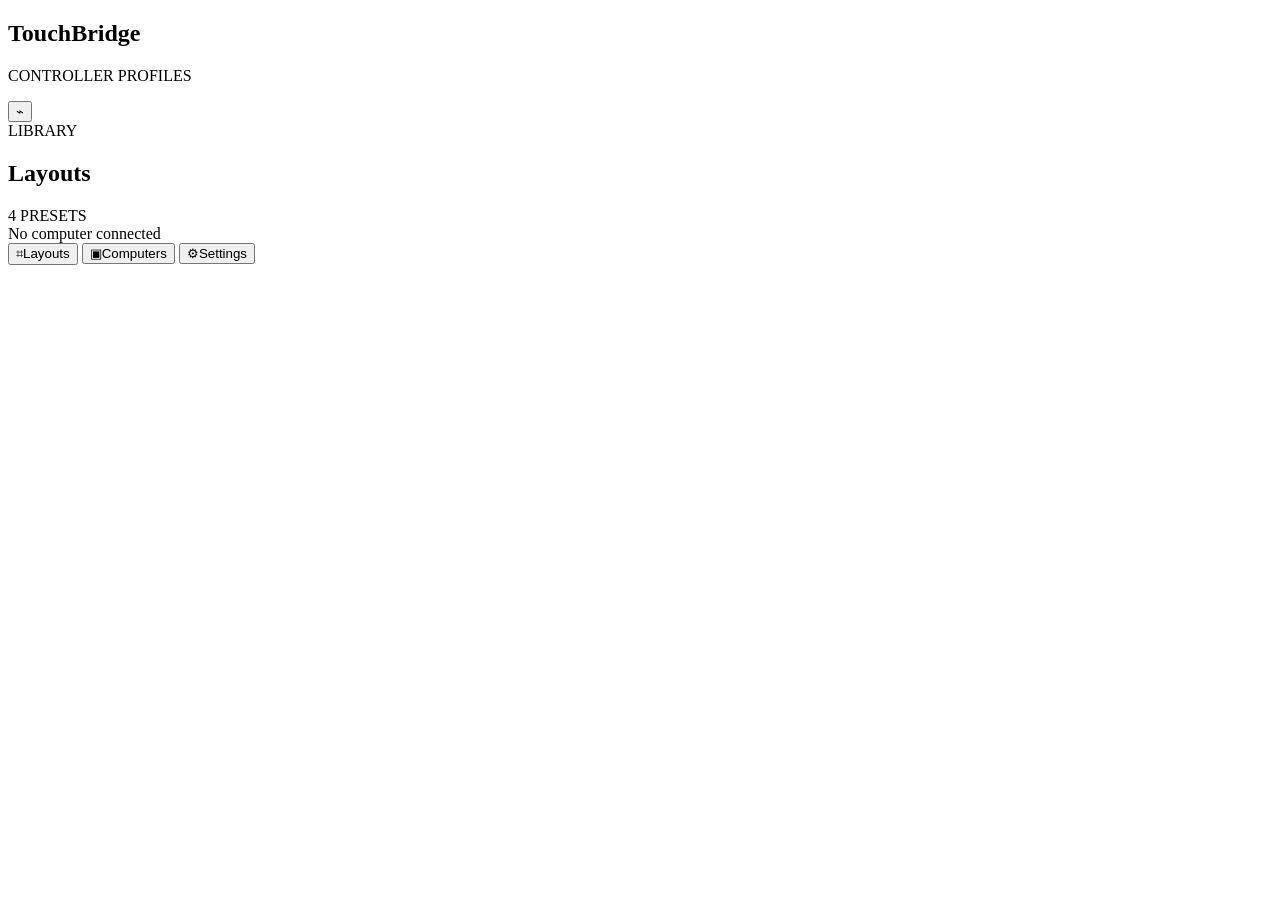
==== android-client/app/src/main/assets/controller/index.html @ 08a502e6 "Initial TouchBridge release" ====
<!doctype html>
<html lang="en">
<head>
  <meta charset="utf-8">
  <meta name="viewport" content="width=device-width, initial-scale=1, viewport-fit=cover, maximum-scale=1, user-scalable=no">
  <meta name="theme-color" content="#0b0e13">
  <script src="/theme.js?v=0.5.2-alpha"></script>
  <meta name="description" content="A customizable landscape game controller for Windows and Linux, with mouse and keyboard tools.">
  <meta http-equiv="Content-Security-Policy" content="default-src 'self'; script-src 'self'; style-src 'self' 'unsafe-inline'; img-src 'self' data:; connect-src 'self' ws: wss: http: https:; object-src 'none'; base-uri 'none';">
  <link rel="manifest" href="/manifest.webmanifest">
  <link rel="icon" href="/icon.svg" type="image/svg+xml">
  <link rel="stylesheet" href="/app.css?v=0.5.2-alpha">
  <title>TouchBridge</title>
</head>
<body>
  <main class="app-shell">
    <section id="homeScreen" class="screen home-screen">
      <header class="home-header">
        <div class="brand-lockup">
          <div class="brand-mark" aria-hidden="true"><span></span><span></span></div>
          <div class="brand-copy"><h1>TouchBridge</h1><p>CONTROLLER PROFILES</p></div>
        </div>
        <button id="homeDevicesButton" class="icon-button home-device-shortcut" type="button" aria-label="Computers" title="Computers">⌁</button>
      </header>

      <section class="home-section">
        <div class="section-heading">
          <div><span class="eyebrow">LIBRARY</span><h2>Layouts</h2></div>
          <span id="libraryCount" class="subtle-count">4 PRESETS</span>
        </div>
        <div id="profileGrid" class="profile-grid">
        </div>
      </section>

      <span id="homeDeviceSummary" class="visually-hidden">No computer connected</span>
    </section>

    <section id="devicesScreen" class="screen sub-screen" hidden>
      <header class="screen-header"><div><span class="eyebrow">CONNECTIONS</span><h2>Computers</h2></div><span id="devicesConnectionBadge" class="tiny-status">OFFLINE</span></header>
      <div class="devices-intro"><p>Pair once. TouchBridge remembers this phone on that computer, so future connections won't need another PIN.</p><button id="scanButton" class="secondary-button" type="button">Scan network</button></div>
      <section class="device-section"><div class="section-heading"><h3>Remembered</h3><span class="subtle-count">ON THIS PHONE</span></div><div id="savedServerList" class="device-list"><p class="empty-state">No remembered computers yet.</p></div></section>
      <section class="device-section"><div class="section-heading"><h3>Nearby</h3><span class="subtle-count">LOCAL NETWORK</span></div><div id="serverList" class="device-list"><p class="empty-state">Scan to find a TouchBridge server.</p></div></section>
      <section id="pairCard" class="pair-card">
        <div><span class="eyebrow">FIRST-TIME PAIRING</span><h3 id="pairTitle">Connect a computer</h3><p id="pairDescription">Select a nearby PC, then enter the six-digit PIN shown in its TouchBridge terminal. You only need to do this once per phone.</p></div>
        <div class="manual-address-row"><input id="manualAddressInput" type="url" placeholder="http://192.168.1.20:8765" autocomplete="url"><button id="manualAddressButton" class="secondary-button" type="button">Use address</button></div>
        <div class="pin-row"><label class="visually-hidden" for="pinInput">Six digit pairing PIN</label><input id="pinInput" type="password" inputmode="numeric" autocomplete="one-time-code" placeholder="6-digit PIN" maxlength="6" pattern="[0-9]{6}" aria-label="Six digit PIN"><button id="connectButton" class="primary-button" type="button">Pair device</button><button id="disconnectButton" class="secondary-button" type="button" disabled>Disconnect</button></div>
        <p id="connectHint" class="hint" role="status">The PIN is only needed the first time. Your trusted device token is stored securely on Android.</p>
      </section>
      <p class="security-note">Connections use your local network. The current HTTP transport is unencrypted; use trusted private Wi-Fi and never expose the server to the public internet.</p>
    </section>

    <section id="controllerScreen" class="screen controller-screen" hidden>
      <div class="play-hud" aria-label="Connection status">
        <button id="latencyBadge" class="ping-indicator" type="button" title="Network round-trip time" aria-label="Network latency">
          <svg viewBox="0 0 24 24" aria-hidden="true"><path d="M3 12h3l2-5 4 10 2-5h7"/></svg>
          <span id="latencyValue">—</span>
        </button>
        <button id="connectionBadge" class="status-badge offline connection-pill" type="button" aria-label="Connection status. Open computer connections.">
          <span class="status-dot"></span><span id="statusText">Disconnected</span>
        </button>
      </div>
      <div id="controllerStageMount" class="stage-mount">
        <div id="gamepadStage" class="gamepad-stage" aria-label="Customizable virtual gamepad"><div class="stage-caption stage-left">MOVEMENT</div><div class="stage-caption stage-right">ACTIONS</div><div id="gamepadControls" class="gamepad-controls"></div></div>
      </div>
      <span id="gamepadSupport" class="visually-hidden">Controller preview. Connect a computer to send input.</span>
      <span id="controllerProfileName" class="visually-hidden">Xbox-style</span>
      <span id="controllerProfileSub" class="visually-hidden">GAME CONTROLLER</span>
      <span id="profileDescription" class="visually-hidden"></span>
      <select id="profileSelect" class="visually-hidden" aria-label="Controller layout">
        <option value="generic">Xbox-style</option><option value="gta">GTA V</option><option value="rdr2">Red Dead 2</option><option value="forza">Forza Horizon</option>
      </select>
      <button id="editLayoutButton" class="visually-hidden" type="button">Edit</button>
      <aside id="controllerSettingsPanel" hidden></aside>
    </section>

    <section id="editorScreen" class="screen editor-screen" hidden>
      <div id="editorStageMount" class="editor-stage-mount"></div><span id="editorProfileName" class="visually-hidden"></span>
      <div class="editor-hud editor-hud-top">
        <span class="editor-mode-label">EDIT LAYOUT</span>
        <div class="editor-hud-actions">
          <button id="editorGridButton" class="editor-icon-button" type="button" aria-pressed="false" title="Toggle grid" aria-label="Toggle grid">▦</button>
          <button id="editorSnapButton" class="editor-icon-button" type="button" aria-pressed="true" title="Toggle snap" aria-label="Toggle snap">⌗</button>
          <button id="editorMoreButton" class="editor-icon-button" type="button" aria-expanded="false" aria-controls="editorAdvancedPanel" title="More layout options" aria-label="More layout options"><svg viewBox="0 0 24 24" aria-hidden="true"><path d="M4 7h9M19 7h1M4 17h1M11 17h9"/><circle cx="16" cy="7" r="2"/><circle cx="8" cy="17" r="2"/></svg></button>
          <button id="editorDoneButton" class="editor-done-button" type="button">Done</button>
        </div>
      </div>
      <aside id="layoutEditor" class="layout-editor-float" hidden>
        <div class="layout-editor-title"><strong id="selectedControlName">Control</strong><span>Selected</span></div>
        <label class="compact-range"><span>Size <output id="controlSizeValue">46 px</output></span><input id="controlSize" class="range" type="range" min="32" max="190" step="2" value="46"></label>
        <label class="compact-range"><span>Opacity <output id="controlOpacityValue">100%</output></span><input id="controlOpacity" class="range" type="range" min="25" max="100" step="5" value="100"></label>

      </aside>
      <aside id="editorAdvancedPanel" class="editor-advanced-panel" hidden>
        <div class="settings-heading"><strong>Layout options</strong><button id="closeEditorAdvanced" class="text-button" type="button" aria-label="Close options">×</button></div>
        <div id="controlList" class="control-list" aria-label="Layout controls"></div>
        <label class="advanced-field">Button action<select id="controlAction" aria-label="Selected control action"></select></label>
        <label class="advanced-field">Label<input id="controlLabel" type="text" maxlength="12" placeholder="Control label"></label>
        <div class="editor-add-row"><select id="addControlAction" aria-label="New control type"></select><button id="addControlButton" class="secondary-button" type="button">Add</button></div>
        <div class="editor-advanced-actions">
          <button id="deleteControlButton" class="secondary-button danger-button" type="button">Remove selected</button>
          <button id="resetLayoutButton" class="secondary-button" type="button">Reset layout</button>
          <button id="exportLayoutButton" class="secondary-button" type="button">Export</button>
          <button id="importLayoutButton" class="secondary-button" type="button">Import</button>
        </div>
        <input id="importLayoutFile" type="file" accept="application/json,.json" hidden>
        <p id="editorStatus" class="setting-help" role="status">Changes are saved on this phone.</p>
      </aside>
    </section>

    <section id="settingsScreen" class="screen sub-screen settings-screen" hidden>
      <header class="screen-header"><div><span class="eyebrow">PREFERENCES</span><h2>Settings</h2></div></header>
      <section class="settings-group">
        <h3>Appearance</h3>
        <label class="settings-row" for="themeSelect"><span><strong>Theme</strong><small>Follow the system or force light or dark</small></span><select id="themeSelect" class="settings-select"><option value="system">System</option><option value="dark">Dark</option><option value="light">Light</option></select></label>
      </section>
      <section class="settings-group">
        <h3>Layouts</h3>
        <button id="settingsLayoutsButton" class="settings-link" type="button"><span><strong>Manage layouts</strong><small>Create custom layouts, duplicate or delete them</small></span><span>›</span></button>
      </section>
      <section class="settings-group">
        <h3>Controls</h3>
        <label class="settings-row" for="hapticsEnabled"><span><strong>Button haptics</strong><small>Vibrate briefly when a button is pressed</small></span><input id="hapticsEnabled" class="toggle-input" type="checkbox" checked></label>
        <label class="settings-row" for="triggerModeSelect"><span><strong>LT / RT behaviour</strong><small>Choose pressure-sensitive or digital input</small></span><select id="triggerModeSelect" class="settings-select"><option value="analog">Analog triggers</option><option value="digital">Digital buttons</option></select></label>
      </section>
      <section class="settings-group">
        <h3>Analog sticks</h3>
        <label class="settings-row" for="stickCenterMode"><span><strong>Stick centre</strong><small>Adaptive follows your first touch; fixed uses a permanent centre</small></span><select id="stickCenterMode" class="settings-select"><option value="adaptive">Adaptive</option><option value="fixed">Fixed</option></select></label>
        <label class="settings-range-row" for="centerRange"><span>Adaptive activation range <output id="centerRangeValue">48%</output></span><input id="centerRange" class="range" type="range" min="20" max="65" step="1" value="48"></label>
        <label class="settings-range-row" for="stickDeadzone"><span>Radial deadzone <output id="stickDeadzoneValue">8%</output></span><input id="stickDeadzone" class="range" type="range" min="0" max="25" step="1" value="8"></label>
        <label class="settings-row" for="stickCurve"><span><strong>Response curve</strong><small>How quickly the stick reaches full input</small></span><select id="stickCurve" class="settings-select"><option value="linear">Linear</option><option value="precision">Precision</option><option value="responsive">Responsive</option></select></label>
      </section>
      <section class="settings-group">
        <h3>Other input</h3>
        <button id="settingsToolsButton" class="settings-link" type="button"><span><strong>Mouse &amp; keyboard</strong><small>Optional desktop controls</small></span><span>›</span></button>
      </section>
      <p class="settings-footnote">Preferences are stored on this phone.</p>
    </section>

    <section id="layoutsScreen" class="screen sub-screen layouts-screen" hidden>
      <header class="screen-header"><button id="layoutsBackButton" class="text-button" type="button">← Back</button><div><span class="eyebrow">LAYOUTS</span><h2>Manage layouts</h2></div></header>
      <div class="devices-intro"><p>Create a layout for a game, or duplicate one and adapt it. New layouts start with the Xbox-style controls.</p><button id="newLayoutButton" class="secondary-button" type="button">New layout</button></div>
      <form id="newLayoutForm" class="layout-create" hidden>
        <label for="newLayoutName">Layout name</label>
        <div class="layout-create-row"><input id="newLayoutName" type="text" maxlength="30" autocomplete="off" placeholder="e.g. Elden Ring"><button class="primary-button" type="submit">Create</button><button id="cancelNewLayout" class="text-button" type="button">Cancel</button></div>
      </form>
      <section class="device-section">
        <div class="section-heading"><h3>Installed</h3><span id="layoutManageCount" class="subtle-count"></span></div>
        <div id="layoutList" class="layout-manage-list"></div>
      </section>
      <p id="layoutStatus" class="settings-footnote" role="status">Preset layouts can be duplicated but not deleted.</p>
    </section>

    <section id="toolsScreen" class="screen tools-screen" hidden>
      <header class="screen-header"><button id="toolsBackButton" class="text-button" type="button">← Back</button><div><span class="eyebrow">EXTRA CONTROLS</span><h2>Mouse & keyboard</h2></div></header>
      <nav class="mode-tabs" aria-label="Desktop tools"><button class="mode-tab active" type="button" data-view="mouseView">⌖ Mouse</button><button class="mode-tab" type="button" data-view="keyboardView">⌨ Keyboard</button></nav>
      <section id="mouseView" class="mode-view active-view"><div class="controller-title"><div><span class="eyebrow">POINTER CONTROL</span><h2>Touchpad</h2></div><span class="micro-label">DRAG TO MOVE</span></div><div id="touchpad" class="touchpad" role="application" aria-label="Touchpad. Drag to move the mouse."><div class="touchpad-sheen"></div><div class="touchpad-guides"><i></i><i></i><i></i></div><div class="touchpad-prompt"><span class="crosshair">⌖</span><span>Touch and move</span></div><div class="touchpad-indicator"></div></div><div class="click-row"><button class="click-zone" data-button="left" type="button"><span class="click-dot"></span>Left click</button><button class="click-zone" data-button="right" type="button"><span class="click-dot"></span>Right click</button></div><div class="utility-row"><button class="utility-button" data-button="middle" type="button">Middle click</button><button id="scrollUp" class="utility-button" type="button">↑ Scroll</button><button id="scrollDown" class="utility-button" type="button">↓ Scroll</button></div><div class="sensitivity-card"><div class="sensitivity-label"><span>Pointer sensitivity</span><output id="sensitivityValue">1.5×</output></div><input id="sensitivity" class="range" type="range" min="0.5" max="4" step="0.1" value="1.5"><div class="range-caption"><span>Precise</span><span>Fast</span></div></div><p class="gesture-note">Two fingers scroll. Tap to click, or hold a click zone while moving to drag.</p></section>
      <section id="keyboardView" class="mode-view"><div class="controller-title"><div><span class="eyebrow">KEY INPUT</span><h2>Keyboard</h2></div><span class="micro-label">PRESS AND HOLD</span></div><div class="keyboard-card"><div class="key-grid top-keys"><button class="key-button" data-key="ESC" type="button">Esc</button><button class="key-button" data-key="TAB" type="button">Tab</button><button class="key-button" data-key="CTRL" type="button">Ctrl</button><button class="key-button" data-key="ALT" type="button">Alt</button><button class="key-button" data-key="SHIFT" type="button">Shift</button><button class="key-button" data-key="ENTER" type="button">Enter</button><button class="key-button" data-key="BACKSPACE" type="button">⌫</button><button class="key-button" data-key="SPACE" type="button">Space</button></div><div class="keyboard-divider"><span>Navigation</span></div><div class="arrow-pad"><span></span><button class="key-button arrow-key" data-key="UP" type="button">↑</button><span></span><button class="key-button arrow-key" data-key="LEFT" type="button">←</button><button class="key-button arrow-key" data-key="DOWN" type="button">↓</button><button class="key-button arrow-key" data-key="RIGHT" type="button">→</button></div><div class="keyboard-divider"><span>WASD</span></div><div class="wasd-pad"><span></span><button class="key-button arrow-key" data-key="W" type="button">W</button><span></span><button class="key-button arrow-key" data-key="A" type="button">A</button><button class="key-button arrow-key" data-key="S" type="button">S</button><button class="key-button arrow-key" data-key="D" type="button">D</button></div></div><p class="gesture-note">Hold a key to keep it pressed. Release to send key-up.</p></section>
    </section>
  </main>
  <nav id="bottomNav" class="bottom-nav" aria-label="Main navigation">
    <button type="button" class="bottom-nav-item active" data-nav-screen="home" aria-current="page"><span class="bottom-nav-icon">⌗</span><span>Layouts</span></button>
    <button type="button" class="bottom-nav-item" data-nav-screen="devices"><span class="bottom-nav-icon">▣</span><span>Computers</span></button>
    <button type="button" class="bottom-nav-item" data-nav-screen="settings"><span class="bottom-nav-icon">⚙</span><span>Settings</span></button>
  </nav>
  <script src="/gamepad-core.js?v=0.5.2-alpha" defer></script>
  <script src="/app.js?v=0.5.2-alpha" defer></script>
</body>
</html>
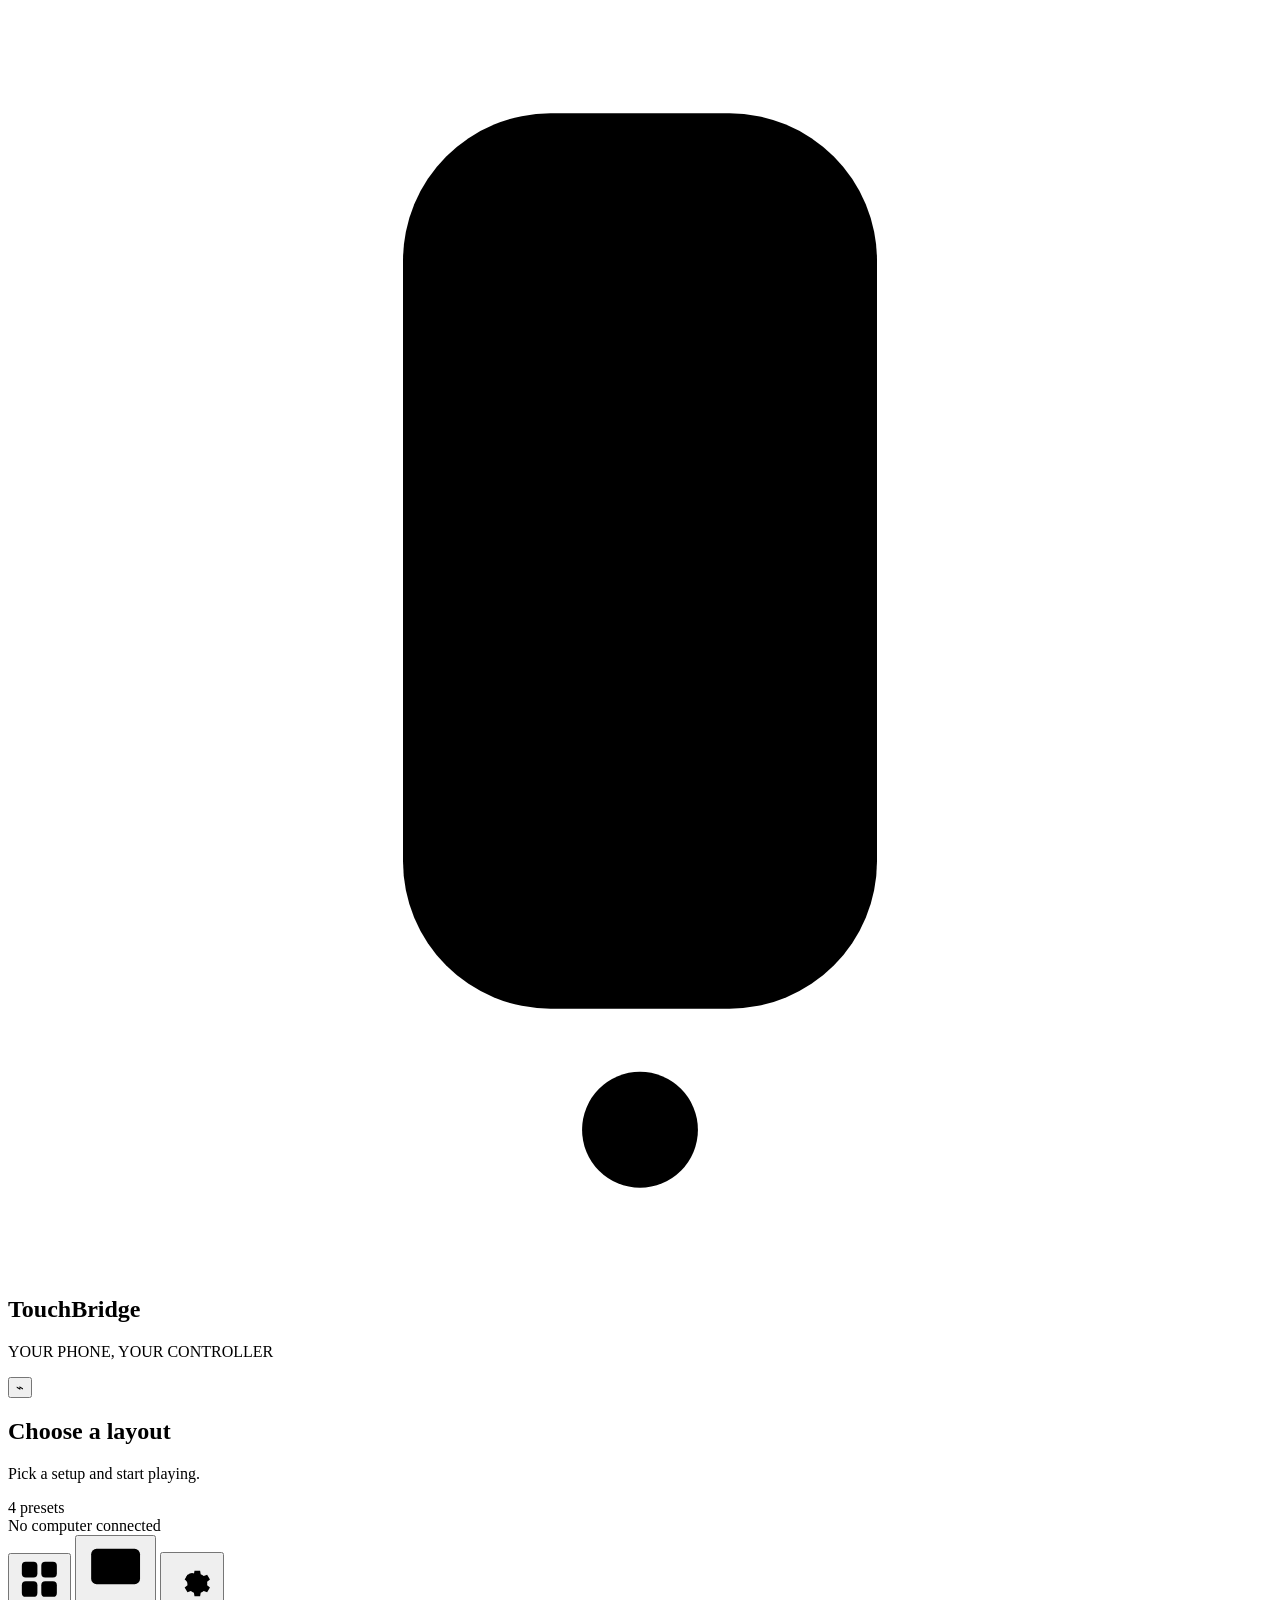
==== commit 70eb32db: "Prepare TouchBridge 0.9.0 UI redesign" ====
--- a/android-client/app/src/main/assets/controller/index.html
+++ b/android-client/app/src/main/assets/controller/index.html
@@ -2,14 +2,15 @@
 <html lang="en">
 <head>
   <meta charset="utf-8">
-  <meta name="viewport" content="width=device-width, initial-scale=1, viewport-fit=cover, maximum-scale=1, user-scalable=no">
-  <meta name="theme-color" content="#0b0e13">
-  <script src="/theme.js?v=0.5.2-alpha"></script>
+  <meta name="viewport" content="width=device-width, initial-scale=1, viewport-fit=cover">
+  <meta name="theme-color" content="#f7f5fa">
+  <script src="/theme.js?v=0.9.0-md3.2"></script>
   <meta name="description" content="A customizable landscape game controller for Windows and Linux, with mouse and keyboard tools.">
+  <meta name="touchbridge-version" content="0.9.0">
   <meta http-equiv="Content-Security-Policy" content="default-src 'self'; script-src 'self'; style-src 'self' 'unsafe-inline'; img-src 'self' data:; connect-src 'self' ws: wss: http: https:; object-src 'none'; base-uri 'none';">
   <link rel="manifest" href="/manifest.webmanifest">
   <link rel="icon" href="/icon.svg" type="image/svg+xml">
-  <link rel="stylesheet" href="/app.css?v=0.5.2-alpha">
+  <link rel="stylesheet" href="/app.css?v=0.9.0-md3.2">
   <title>TouchBridge</title>
 </head>
 <body>
@@ -17,16 +18,16 @@
     <section id="homeScreen" class="screen home-screen">
       <header class="home-header">
         <div class="brand-lockup">
-          <div class="brand-mark" aria-hidden="true"><span></span><span></span></div>
-          <div class="brand-copy"><h1>TouchBridge</h1><p>CONTROLLER PROFILES</p></div>
+          <div class="brand-mark" aria-hidden="true"><svg class="brand-mark-icon" viewBox="0 0 24 24" focusable="false"><rect x="7.5" y="2" width="9" height="17" rx="2.8"/><circle class="brand-mark-dot" cx="12" cy="21.3" r="1.1"/></svg></div>
+          <div class="brand-copy"><h1>TouchBridge</h1><p>YOUR PHONE, YOUR CONTROLLER</p></div>
         </div>
         <button id="homeDevicesButton" class="icon-button home-device-shortcut" type="button" aria-label="Computers" title="Computers">⌁</button>
       </header>
 
       <section class="home-section">
         <div class="section-heading">
-          <div><span class="eyebrow">LIBRARY</span><h2>Layouts</h2></div>
-          <span id="libraryCount" class="subtle-count">4 PRESETS</span>
+          <div><h2>Choose a layout</h2><p class="section-description">Pick a setup and start playing.</p></div>
+          <span id="libraryCount" class="subtle-count">4 presets</span>
         </div>
         <div id="profileGrid" class="profile-grid">
         </div>
@@ -36,14 +37,14 @@
     </section>
 
     <section id="devicesScreen" class="screen sub-screen" hidden>
-      <header class="screen-header"><div><span class="eyebrow">CONNECTIONS</span><h2>Computers</h2></div><span id="devicesConnectionBadge" class="tiny-status">OFFLINE</span></header>
-      <div class="devices-intro"><p>Pair once. TouchBridge remembers this phone on that computer, so future connections won't need another PIN.</p><button id="scanButton" class="secondary-button" type="button">Scan network</button></div>
-      <section class="device-section"><div class="section-heading"><h3>Remembered</h3><span class="subtle-count">ON THIS PHONE</span></div><div id="savedServerList" class="device-list"><p class="empty-state">No remembered computers yet.</p></div></section>
-      <section class="device-section"><div class="section-heading"><h3>Nearby</h3><span class="subtle-count">LOCAL NETWORK</span></div><div id="serverList" class="device-list"><p class="empty-state">Scan to find a TouchBridge server.</p></div></section>
+      <header class="screen-header"><div class="screen-header-copy"><span class="eyebrow">CONNECTION</span><h2>Connect a computer</h2><p class="screen-description">Use the same Wi-Fi network as your PC.</p></div><span id="devicesConnectionBadge" class="tiny-status">OFFLINE</span></header>
+      <div class="devices-intro"><div><h3>Find your PC</h3><p>Scan your network. Once paired, this phone will reconnect without asking for a PIN.</p></div><button id="scanButton" class="secondary-button" type="button">Scan network</button></div>
+      <section class="device-section"><div class="section-heading"><h3>Saved computers</h3></div><div id="savedServerList" class="device-list"><p class="empty-state">No saved computers yet. Pair once and they’ll appear here.</p></div></section>
+      <section class="device-section"><div class="section-heading"><h3>Nearby</h3><span class="subtle-count">ON YOUR NETWORK</span></div><div id="serverList" class="device-list"><p class="empty-state">Scan to find a TouchBridge server.</p></div></section>
       <section id="pairCard" class="pair-card">
-        <div><span class="eyebrow">FIRST-TIME PAIRING</span><h3 id="pairTitle">Connect a computer</h3><p id="pairDescription">Select a nearby PC, then enter the six-digit PIN shown in its TouchBridge terminal. You only need to do this once per phone.</p></div>
-        <div class="manual-address-row"><input id="manualAddressInput" type="url" placeholder="http://192.168.1.20:8765" autocomplete="url"><button id="manualAddressButton" class="secondary-button" type="button">Use address</button></div>
-        <div class="pin-row"><label class="visually-hidden" for="pinInput">Six digit pairing PIN</label><input id="pinInput" type="password" inputmode="numeric" autocomplete="one-time-code" placeholder="6-digit PIN" maxlength="6" pattern="[0-9]{6}" aria-label="Six digit PIN"><button id="connectButton" class="primary-button" type="button">Pair device</button><button id="disconnectButton" class="secondary-button" type="button" disabled>Disconnect</button></div>
+        <div class="pair-heading"><span class="eyebrow">PAIR MANUALLY</span><h3 id="pairTitle">Enter a computer address</h3><p id="pairDescription">If your PC doesn’t appear, enter the address shown in its TouchBridge window.</p></div>
+        <div class="manual-address-row"><label for="manualAddressInput">Computer address</label><div class="manual-address-controls"><input id="manualAddressInput" type="url" placeholder="http://192.168.1.20:8765" autocomplete="url"><button id="manualAddressButton" class="secondary-button" type="button">Use address</button></div></div>
+        <div class="pin-row"><label class="visually-hidden" for="pinInput">Six digit pairing PIN</label><input id="pinInput" type="password" inputmode="numeric" autocomplete="one-time-code" placeholder="6-digit PIN" maxlength="6" pattern="[0-9]{6}" aria-label="Six digit pairing PIN"><button id="connectButton" class="primary-button" type="button">Pair device</button><button id="disconnectButton" class="secondary-button" type="button" disabled>Disconnect</button></div>
         <p id="connectHint" class="hint" role="status">The PIN is only needed the first time. Your trusted device token is stored securely on Android.</p>
       </section>
       <p class="security-note">Connections use your local network. The current HTTP transport is unencrypted; use trusted private Wi-Fi and never expose the server to the public internet.</p>
@@ -51,9 +52,10 @@
 
     <section id="controllerScreen" class="screen controller-screen" hidden>
       <div class="play-hud" aria-label="Connection status">
+        <span id="playerBadge" class="player-badge" hidden>P1</span>
         <button id="latencyBadge" class="ping-indicator" type="button" title="Network round-trip time" aria-label="Network latency">
           <svg viewBox="0 0 24 24" aria-hidden="true"><path d="M3 12h3l2-5 4 10 2-5h7"/></svg>
-          <span id="latencyValue">—</span>
+          <span id="latencyValue">— ms</span>
         </button>
         <button id="connectionBadge" class="status-badge offline connection-pill" type="button" aria-label="Connection status. Open computer connections.">
           <span class="status-dot"></span><span id="statusText">Disconnected</span>
@@ -102,43 +104,98 @@
           <button id="exportLayoutButton" class="secondary-button" type="button">Export</button>
           <button id="importLayoutButton" class="secondary-button" type="button">Import</button>
         </div>
-        <input id="importLayoutFile" type="file" accept="application/json,.json" hidden>
+        <input id="importLayoutFile" type="file" accept=".json,application/json,text/json,text/plain,application/octet-stream" hidden>
         <p id="editorStatus" class="setting-help" role="status">Changes are saved on this phone.</p>
       </aside>
     </section>
 
     <section id="settingsScreen" class="screen sub-screen settings-screen" hidden>
-      <header class="screen-header"><div><span class="eyebrow">PREFERENCES</span><h2>Settings</h2></div></header>
-      <section class="settings-group">
-        <h3>Appearance</h3>
-        <label class="settings-row" for="themeSelect"><span><strong>Theme</strong><small>Follow the system or force light or dark</small></span><select id="themeSelect" class="settings-select"><option value="system">System</option><option value="dark">Dark</option><option value="light">Light</option></select></label>
-      </section>
-      <section class="settings-group">
-        <h3>Layouts</h3>
-        <button id="settingsLayoutsButton" class="settings-link" type="button"><span><strong>Manage layouts</strong><small>Create custom layouts, duplicate or delete them</small></span><span>›</span></button>
-      </section>
-      <section class="settings-group">
-        <h3>Controls</h3>
+      <header class="screen-header"><div class="screen-header-copy"><span class="eyebrow">PREFERENCES</span><h2>Settings</h2><p class="screen-description">Make TouchBridge feel right for you.</p></div></header>
+      <section class="settings-group">
+        <h3>Controller</h3>
+        <button id="settingsAppearanceButton" class="settings-link" type="button"><span class="settings-link-icon" aria-hidden="true"><svg viewBox="0 0 24 24"><circle cx="12" cy="12" r="4"/><path d="M12 2v2m0 16v2M4.93 4.93l1.42 1.42m11.3 11.3 1.42 1.42M2 12h2m16 0h2M4.93 19.07l1.42-1.42m11.3-11.3 1.42-1.42"/></svg></span><span class="settings-link-copy"><strong>Appearance</strong><small>Choose a colour theme</small></span><svg class="settings-chevron" viewBox="0 0 24 24" aria-hidden="true"><path d="m9 18 6-6-6-6"/></svg></button>
+        <button id="settingsControlsButton" class="settings-link" type="button"><span class="settings-link-icon" aria-hidden="true"><svg viewBox="0 0 24 24"><path d="M7 8h10a4 4 0 0 1 3.8 2.8l1 3.2a2.7 2.7 0 0 1-4.5 2.7L15 15H9l-2.3 1.7a2.7 2.7 0 0 1-4.5-2.7l1-3.2A4 4 0 0 1 7 8Z"/><path d="M7 11v4m-2-2h4m8-1h.01M18 14h.01"/></svg></span><span class="settings-link-copy"><strong>Buttons &amp; feedback</strong><small>Haptics, triggers and tilt steering</small></span><svg class="settings-chevron" viewBox="0 0 24 24" aria-hidden="true"><path d="m9 18 6-6-6-6"/></svg></button>
+        <button id="settingsSticksButton" class="settings-link" type="button"><span class="settings-link-icon" aria-hidden="true"><svg viewBox="0 0 24 24"><circle cx="12" cy="12" r="8"/><circle cx="12" cy="12" r="3"/><path d="M12 2v3m0 14v3M2 12h3m14 0h3"/></svg></span><span class="settings-link-copy"><strong>Stick response</strong><small>Centre, deadzone and sensitivity curve</small></span><svg class="settings-chevron" viewBox="0 0 24 24" aria-hidden="true"><path d="m9 18 6-6-6-6"/></svg></button>
+        <button id="settingsLayoutsButton" class="settings-link" type="button"><span class="settings-link-icon" aria-hidden="true"><svg viewBox="0 0 24 24"><rect x="3" y="3" width="8" height="8" rx="2"/><rect x="13" y="3" width="8" height="8" rx="2"/><rect x="3" y="13" width="8" height="8" rx="2"/><rect x="13" y="13" width="8" height="8" rx="2"/></svg></span><span class="settings-link-copy"><strong>Manage layouts</strong><small>Create, rename or duplicate a setup</small></span><svg class="settings-chevron" viewBox="0 0 24 24" aria-hidden="true"><path d="m9 18 6-6-6-6"/></svg></button>
+      </section>
+      <section class="settings-group">
+        <h3>Tools &amp; support</h3>
+        <button id="settingsToolsButton" class="settings-link" type="button"><span class="settings-link-icon" aria-hidden="true"><svg viewBox="0 0 24 24"><rect x="3" y="5" width="18" height="14" rx="2"/><path d="M7 9h.01M11 9h.01M15 9h.01M7 12h.01M11 12h.01M15 12h.01M8 15h8"/></svg></span><span class="settings-link-copy"><strong>Mouse &amp; keyboard</strong><small>Use your phone as a trackpad or keypad</small></span><svg class="settings-chevron" viewBox="0 0 24 24" aria-hidden="true"><path d="m9 18 6-6-6-6"/></svg></button>
+        <button id="settingsAboutButton" class="settings-link" type="button"><span class="settings-link-icon" aria-hidden="true"><svg viewBox="0 0 24 24"><circle cx="12" cy="12" r="9"/><path d="M12 11v5m0-8h.01"/></svg></span><span class="settings-link-copy"><strong>About TouchBridge</strong><small>Updates, connection details and help</small></span><svg class="settings-chevron" viewBox="0 0 24 24" aria-hidden="true"><path d="m9 18 6-6-6-6"/></svg></button>
+      </section>
+      <p class="settings-footnote">Preferences are stored on this phone.</p>
+    </section>
+
+    <section id="appearanceScreen" class="screen sub-screen settings-screen" hidden>
+      <header class="screen-header"><button id="appearanceBackButton" class="icon-button screen-back" type="button" aria-label="Back to settings"><svg viewBox="0 0 24 24" aria-hidden="true"><path d="m15 18-6-6 6-6"/></svg></button><div class="screen-header-copy"><span class="eyebrow">APPEARANCE</span><h2>Theme</h2></div></header>
+      <section class="settings-group">
+        <h3>Colour theme</h3>
+        <label class="settings-row" for="themeSelect"><span><strong>Theme</strong><small>Follow the system or choose a fixed palette</small></span><select id="themeSelect" class="settings-select"><option value="system">System</option><option value="dark">Dark</option><option value="amoled">AMOLED black</option><option value="light">Light</option></select></label>
+        <p class="setting-help">Dark uses a soft near-black background. AMOLED black uses true black for OLED displays.</p>
+      </section>
+    </section>
+
+    <section id="controlsScreen" class="screen sub-screen settings-screen" hidden>
+      <header class="screen-header"><button id="controlsBackButton" class="icon-button screen-back" type="button" aria-label="Back to settings"><svg viewBox="0 0 24 24" aria-hidden="true"><path d="m15 18-6-6 6-6"/></svg></button><div class="screen-header-copy"><span class="eyebrow">CONTROLS</span><h2>Buttons &amp; feedback</h2></div></header>
+      <section class="settings-group">
+        <h3>Feedback</h3>
         <label class="settings-row" for="hapticsEnabled"><span><strong>Button haptics</strong><small>Vibrate briefly when a button is pressed</small></span><input id="hapticsEnabled" class="toggle-input" type="checkbox" checked></label>
+        <label class="settings-row" for="keepScreenOn"><span><strong>Keep screen on</strong><small>Prevents the phone sleeping while the controller is open</small></span><input id="keepScreenOn" class="toggle-input" type="checkbox" checked></label>
+      </section>
+      <section class="settings-group">
+        <h3>Triggers</h3>
         <label class="settings-row" for="triggerModeSelect"><span><strong>LT / RT behaviour</strong><small>Choose pressure-sensitive or digital input</small></span><select id="triggerModeSelect" class="settings-select"><option value="analog">Analog triggers</option><option value="digital">Digital buttons</option></select></label>
-      </section>
-      <section class="settings-group">
-        <h3>Analog sticks</h3>
-        <label class="settings-row" for="stickCenterMode"><span><strong>Stick centre</strong><small>Adaptive follows your first touch; fixed uses a permanent centre</small></span><select id="stickCenterMode" class="settings-select"><option value="adaptive">Adaptive</option><option value="fixed">Fixed</option></select></label>
-        <label class="settings-range-row" for="centerRange"><span>Adaptive activation range <output id="centerRangeValue">48%</output></span><input id="centerRange" class="range" type="range" min="20" max="65" step="1" value="48"></label>
+        <p class="setting-help">Digital mode keeps full trigger pressure for compatibility and also reports LT/RT as buttons.</p>
+      </section>
+      <section class="settings-group">
+        <h3>Gyro steering</h3>
+        <label class="settings-row" for="gyroSteeringEnabled"><span><strong>Tilt to steer</strong><small>Uses the phone gyroscope with a steering-wheel control</small></span><input id="gyroSteeringEnabled" class="toggle-input" type="checkbox"></label>
+        <label class="settings-row" for="gyroInvert"><span><strong>Invert direction</strong><small>Swap left and right tilt if steering feels backwards</small></span><input id="gyroInvert" class="toggle-input" type="checkbox"></label>
+        <button id="gyroCalibrateButton" class="secondary-button gyro-calibrate" type="button">Calibrate level position</button>
+        <p id="gyroStatus" class="setting-help" role="status">Gyro steering activates when this layout contains a steering wheel.</p>
+      </section>
+    </section>
+
+    <section id="sticksScreen" class="screen sub-screen settings-screen" hidden>
+      <header class="screen-header"><button id="sticksBackButton" class="icon-button screen-back" type="button" aria-label="Back to settings"><svg viewBox="0 0 24 24" aria-hidden="true"><path d="m15 18-6-6 6-6"/></svg></button><div class="screen-header-copy"><span class="eyebrow">ANALOG STICKS</span><h2>Stick response</h2></div></header>
+      <section class="settings-group">
+        <h3>Position and feel</h3>
+        <label class="settings-row" for="stickCenterMode"><span><strong>Stick centre</strong><small>Adaptive moves the whole stick to your first touch; fixed keeps it in place</small></span><select id="stickCenterMode" class="settings-select"><option value="adaptive">Adaptive</option><option value="fixed">Fixed</option></select></label>
         <label class="settings-range-row" for="stickDeadzone"><span>Radial deadzone <output id="stickDeadzoneValue">8%</output></span><input id="stickDeadzone" class="range" type="range" min="0" max="25" step="1" value="8"></label>
         <label class="settings-row" for="stickCurve"><span><strong>Response curve</strong><small>How quickly the stick reaches full input</small></span><select id="stickCurve" class="settings-select"><option value="linear">Linear</option><option value="precision">Precision</option><option value="responsive">Responsive</option></select></label>
       </section>
-      <section class="settings-group">
-        <h3>Other input</h3>
-        <button id="settingsToolsButton" class="settings-link" type="button"><span><strong>Mouse &amp; keyboard</strong><small>Optional desktop controls</small></span><span>›</span></button>
-      </section>
-      <p class="settings-footnote">Preferences are stored on this phone.</p>
+    </section>
+
+    <section id="aboutScreen" class="screen sub-screen settings-screen" hidden>
+      <header class="screen-header"><button id="aboutBackButton" class="icon-button screen-back" type="button" aria-label="Back to settings"><svg viewBox="0 0 24 24" aria-hidden="true"><path d="m15 18-6-6 6-6"/></svg></button><div class="screen-header-copy"><span class="eyebrow">ABOUT</span><h2>TouchBridge</h2></div></header>
+      <section class="about-card">
+        <div class="about-mark" aria-hidden="true"><svg class="brand-mark-icon" viewBox="0 0 24 24" focusable="false"><rect x="7.5" y="2" width="9" height="17" rx="2.8"/><circle class="brand-mark-dot" cx="12" cy="21.3" r="1.1"/></svg></div>
+        <div><strong>TouchBridge</strong><span id="appVersionValue" class="about-version">Version 0.9.0</span></div>
+      </section>
+      <section class="settings-group">
+        <h3>Project</h3>
+        <button id="openRepositoryButton" class="settings-link" type="button"><span><strong>GitHub repository</strong><small>github.com/Spont-427/touchbridge-controller</small></span><svg class="settings-chevron" viewBox="0 0 24 24" aria-hidden="true"><path d="M7 17 17 7M8 7h9v9"/></svg></button>
+        <p class="setting-help">Controller profiles, layouts and input run locally. Only controller input is sent to a paired computer on your network.</p>
+      </section>
+      <section class="settings-group">
+        <h3>App updates</h3>
+        <div class="about-stat"><span>Update channel</span><strong>Stable releases</strong></div>
+        <button id="checkUpdatesButton" class="secondary-button update-button" type="button">Check for updates</button>
+        <button id="installUpdateButton" class="secondary-button update-button update-install-button" type="button" hidden>Download and install</button>
+        <p id="updateStatus" class="setting-help update-status" role="status">Updates are checked against the project's GitHub Releases.</p>
+      </section>
+      <section class="settings-group">
+        <h3>Diagnostics</h3>
+        <div class="about-stat"><span>Server version</span><strong id="aboutServerVersion">—</strong></div>
+        <div class="about-stat"><span>Connection</span><strong id="aboutConnectionState">Disconnected</strong></div>
+        <div class="about-stat"><span>Gamepad backend</span><strong id="aboutGamepadState">Unknown</strong></div>
+      </section>
+      <p class="settings-footnote">Windows and Linux desktop server · Android client</p>
     </section>
 
     <section id="layoutsScreen" class="screen sub-screen layouts-screen" hidden>
-      <header class="screen-header"><button id="layoutsBackButton" class="text-button" type="button">← Back</button><div><span class="eyebrow">LAYOUTS</span><h2>Manage layouts</h2></div></header>
-      <div class="devices-intro"><p>Create a layout for a game, or duplicate one and adapt it. New layouts start with the Xbox-style controls.</p><button id="newLayoutButton" class="secondary-button" type="button">New layout</button></div>
+      <header class="screen-header"><button id="layoutsBackButton" class="icon-button screen-back" type="button" aria-label="Back to settings"><svg viewBox="0 0 24 24" aria-hidden="true"><path d="m15 18-6-6 6-6"/></svg></button><div class="screen-header-copy"><span class="eyebrow">LAYOUTS</span><h2>Manage layouts</h2><p class="screen-description">Create a setup, then make it your own.</p></div></header>
+      <div class="devices-intro"><div><h3>Your layouts, your way</h3><p>New layouts start with a complete Xbox-style setup you can edit.</p></div><button id="newLayoutButton" class="secondary-button" type="button">New layout</button></div>
       <form id="newLayoutForm" class="layout-create" hidden>
         <label for="newLayoutName">Layout name</label>
         <div class="layout-create-row"><input id="newLayoutName" type="text" maxlength="30" autocomplete="off" placeholder="e.g. Elden Ring"><button class="primary-button" type="submit">Create</button><button id="cancelNewLayout" class="text-button" type="button">Cancel</button></div>
@@ -158,11 +215,11 @@
     </section>
   </main>
   <nav id="bottomNav" class="bottom-nav" aria-label="Main navigation">
-    <button type="button" class="bottom-nav-item active" data-nav-screen="home" aria-current="page"><span class="bottom-nav-icon">⌗</span><span>Layouts</span></button>
-    <button type="button" class="bottom-nav-item" data-nav-screen="devices"><span class="bottom-nav-icon">▣</span><span>Computers</span></button>
-    <button type="button" class="bottom-nav-item" data-nav-screen="settings"><span class="bottom-nav-icon">⚙</span><span>Settings</span></button>
+    <button type="button" class="bottom-nav-item active" data-nav-screen="home" aria-current="page"><span class="bottom-nav-icon" aria-hidden="true"><svg viewBox="0 0 24 24"><rect x="3" y="3" width="8" height="8" rx="2"/><rect x="13" y="3" width="8" height="8" rx="2"/><rect x="3" y="13" width="8" height="8" rx="2"/><rect x="13" y="13" width="8" height="8" rx="2"/></svg></span><span>Layouts</span></button>
+    <button type="button" class="bottom-nav-item" data-nav-screen="devices"><span class="bottom-nav-icon" aria-hidden="true"><svg viewBox="0 0 24 24"><rect x="3" y="4" width="18" height="13" rx="2"/><path d="M8 21h8M12 17v4"/></svg></span><span>Computers</span></button>
+    <button type="button" class="bottom-nav-item" data-nav-screen="settings"><span class="bottom-nav-icon" aria-hidden="true"><svg viewBox="0 0 24 24"><circle cx="12" cy="12" r="3"/><path d="m19.4 15 .1.1 1.4 1.1-1.4 2.4-1.7-.7a8 8 0 0 1-1.5.9l-.3 1.8h-2.8l-.3-1.8a8 8 0 0 1-1.5-.9l-1.7.7-1.4-2.4 1.4-1.1a7 7 0 0 1 0-1.8l-1.4-1.1 1.4-2.4 1.7.7a8 8 0 0 1 1.5-.9l.3-1.8h2.8l.3 1.8a8 8 0 0 1 1.5.9l1.7-.7 1.4 2.4-1.4 1.1a7 7 0 0 1 0 1.8Z"/></svg></span><span>Settings</span></button>
   </nav>
-  <script src="/gamepad-core.js?v=0.5.2-alpha" defer></script>
-  <script src="/app.js?v=0.5.2-alpha" defer></script>
+  <script src="/gamepad-core.js?v=0.9.0-md3.2" defer></script>
+  <script src="/app.js?v=0.9.0-md3.2" defer></script>
 </body>
 </html>
